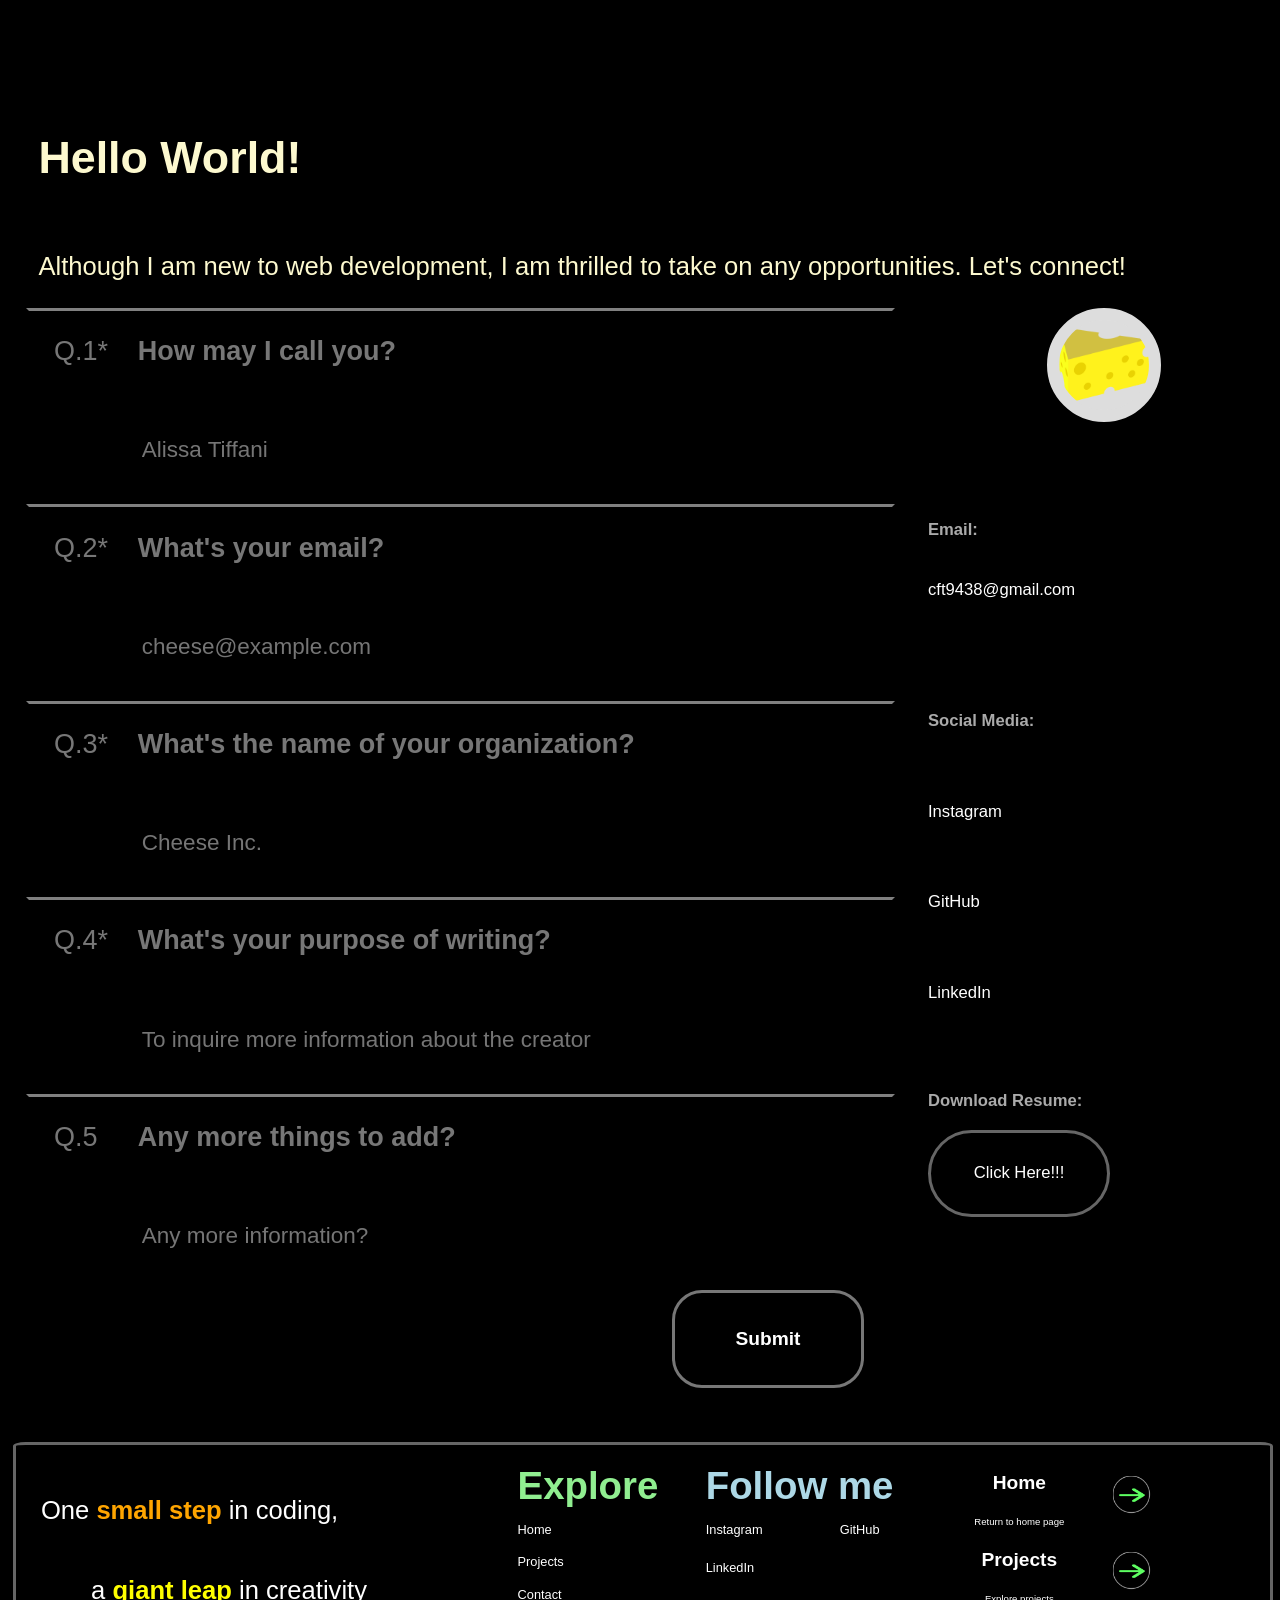
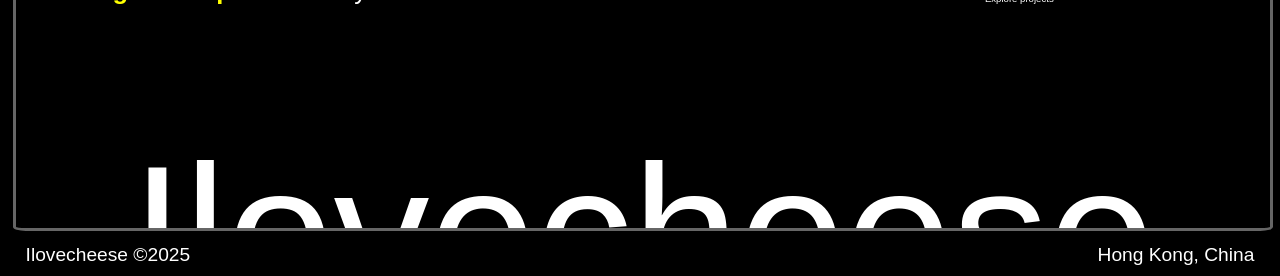
==== contactEng.html @ 5bcdc953 "Initial release" ====
<!DOCTYPE html>
<html lang="en">
<head>
    <meta charset="UTF-8">
    <meta name="viewport" content="width=device-width, initial-scale=1.0">
    <title>Document</title>
    <link rel="stylesheet" href="contactEng.css">
</head>
<body>
    <img src="image/cheese.png" id="cheeseCursor">    </div>
    <div id="detectArea"></div>

    <div id="topBar">
        <div id="icon">
            <img src="image/cheese.png" id="iconImg" onclick="showCursor()">
             <div id="text">Click for Cheese cursor</div>
        </div>
       
        <div id="title">
           <div id="pageSelectorContainer">
                <div id="Home" class="button"> <a href="index.html"> Home</a></div>
                <div id="Projects" class="button"> <a href="projectsEng.html"> Projects</a></div>
                <div id="contact" class="button"> <a href="contactEng.html"> Contact</a> </div>
           </div>
        </div>

        <div id="languageSelector">
                <div id="tradChin" class="lang" ><a style="color:#888888;text-decoration: none;">繁</a></div>
                <div id="simpChin" class="lang"><a style="color:#888888;text-decoration: none;">簡</a></div>
                <div id="eng" class="lang"><a href="index.html" style="color:white;text-decoration: none;">ENG</a></div>
        </div>
    </div>

    <div id="main" > 
        <div id="mainTitle">Hello World!</div>
        <div id="mainSubtitle">Although I am new to web development, I am thrilled to take on any opportunities. Let's connect!</div>
        <form id="form" action="https://api.web3forms.com/submit" method="POST">
            <input type="hidden" name="access_key" value="ee89de93-ed03-40f6-8118-cd33395cd8b8">
            <div id="q1Container" class="quesContainer">
                <div id="q1Text" class="qText">Q.1*</div>
                <div id="q1" class="question">How may I call you?</div>
                <input type="text" id="input1" class="input" placeholder="Alissa Tiffani" style="color:#888888" name="name" required>
            </div>
            <div id="q2Container" class="quesContainer">
                <div id="q2Text" class="qText">Q.2*</div>
                <div id="q2" class="question">What's your email?</div>
                <input type="email" id="input2" class="input" style="color:#888888" placeholder="cheese@example.com" name="email" required>
            </div>
            <div id="q3Container" class="quesContainer">
                <div id="q3Text" class="qText">Q.3*</div>
                <div id="q3" class="question">What's the name of your organization?</div>
                <input type="text" id="input3" class="input" style="color:#888888" placeholder="Cheese Inc." name="organization name" required>
            </div>
            <div id="q4Container" class="quesContainer">
                <div id="q4Text" class="qText">Q.4*</div>
                <div id="q4" class="question">What's your purpose of writing?</div>
                <input type="text" id="input4" class="input" style="color:#888888" placeholder="To inquire more information about the creator" name="information" required>
            </div>
            <div id="q5Container" class="quesContainer">
                <div id="q5Text" class="qText">Q.5</div>
                <div id="q5" class="question">Any more things to add?</div>
                <input type="text" id="input5" class="input" style="color:#888888" placeholder="Any more information?" name="addition information">
            </div>
            <div id="submitContainer">
                 <button id="submit"  type="submit"> 
                Submit
            </button>
            <div id="warning">
                Please answer Q1 to Q4
            </div>
            </div>
           
        </form>
        <div id="contactDetail">
            <div id="pic"></div>
            <div id="emailContainer">
                <div id="title">
                    Email:
                </div>
                <div id="emailContent">
                    cft9438@gmail.com
                </div>
            </div>
            <div id="socialContainer">
                <div id="socialTitle">Social Media:</div>
                <div id="socialItem2" class="socialItems" onclick="openApp(1)">Instagram</div>
                <div id="socialItem3" class="socialItems" onclick="openApp(2)">GitHub</div>
                <div id="socialItem4" class="socialItems" onclick="openApp(3)">LinkedIn</div>
            </div>
            <div id="resumeContainer">
                <div id="resumeTitle">Download Resume:</div>
                <div id="resumeButton">
                    <a href="Resume.pdf" download style="color:white; text-decoration: none;">Click Here!!!</a>
                </div>
            </div>
        </div>


  

        <div id="footer">
        <div id="info">
            <div id="hello"><p>One <label style="color:orange; font-weight: bold;">small step</label>  in coding,</p> <p style="position:relative; left:10%;"> a <label style="color:yellow; font-weight:bold;">giant leap</label> in creativity</p></div>
            <div id="exploreContainer" class="buttonFooter" >
                <div id="exploreTitle" style="color:lightgreen; font-weight: bold; font-size: 3vw;">Explore</div>
                    <div id="explore1" class="exploreButton" onclick="redirect(0,2)">Home</div>
                    <div id="explore2" class="exploreButton" onclick="redirect(1,2)">Projects</div>
                    <div id="explore3" class="exploreButton" onclick="redirect(2,2)">Contact</div>
            </div>
            <div id="socialContainer" class="buttonFooter">
                <div id="socialTitle"  style="color:lightblue; font-weight: bold; font-size: 3vw;">Follow me</div>
                    <div id="social2" class="socialButton" onclick="openApp(1)">Instagram</div>
                    <div id="social3" class="socialButton" onclick="openApp(2)">GitHub</div>
                    <div id="social4" class="socialButton" onclick="openApp(3)">LinkedIn</div>
                    
                
            </div>
            <div id="otherPagesContainer" class="buttonFooter">
                    <div id="projectContainer" class="container" onclick="redirect(0,2)">
                        <div id="projectTitle" class="title" >Home</div>
                        <div id="projectSubTitle" class="subtitle">Return to home page</div>
                         <div id="arrowImgContainer">
                            <div id="arrowImg" class="arrow"></div>
                         </div>
                    </div>
                    <div id="contactContainer" class="container" onclick="redirect(2,2)">
                         <div id="contactTitle" class="title">Projects</div>
                        <div id="contactSubTitle" class="subtitle">Explore projects</div>
                        <div id="arrowImgContainer">
                            <div id="arrowImg" class="arrow"></div>
                        </div>
                        
                    </div>
            </div>
            <div id="name">
                Ilovecheese
            </div>
        </div>
        <div id="copyrightContainer">
            <div id="copyright">Ilovecheese ©2025</div>
            <div id="base">Hong Kong, China</div>
        </div>
    </div>
    </div>

    

    <script src="contactEng.js"></script>
</body>
</html>
---- contactEng.css ----
body{
    background-color: black;
    font-family: 'Segoe UI', Tahoma, Geneva, Verdana, sans-serif;
    color:white;
    display: flex;
    align-items: center;
    justify-content: center;
    overflow-x:hidden;
}
body>#cursorDesc{
    position:absolute;
    width:20%;
    height:5%;
    background-color: purple;
    border-radius: 20px;
    display: inline-flex;
    align-items: center;
    justify-content: center;
    font-family: 'Segoe UI', Tahoma, Geneva, Verdana, sans-serif;
    font-size: small;
    z-index:10;
    transition: 0.2s linear;
    opacity: 0;

}

body>#detectArea{
    position:fixed;
    width:100%;
    height:10%;
    z-index:10;
}

#cheeseCursor{
    position:absolute;
    z-index: 10;
    height:3vw;
    width:3vw;
    animation: moveCursor 10s forwards infinite linear;
    opacity:0;
    z-index:-10;
    transition: 0.5s linear;
}

@keyframes moveCursor{
    to{
        transform: rotate(360deg);
    }
}
body>#topBar{
    position:fixed;
    display: flex;
    width:100%;
    left:0;
    justify-content: space-between;
    height:10%;
    background-color: #222222;
    z-index:0;
    align-items: center;
    top:-20%;
    z-index:11;
        font-size: 1.5vw;
    transition: linear 0.3s;
}

body>#topBar>#icon{
    display: flex;
    justify-content: center;
    align-items: center;
    position:relative;
    height:3vw;
    width:3vw;
    margin-left: 3%;
    cursor:pointer;
    border-radius: 5px;

}
body>#topBar>#title{
    color:white;
   font-size:1.5vw;
    font-weight: bold;
    position:relative;
    width:60%;
    height:50%;
}
body>#topBar>#title>#pageSelectorContainer{
    position:relative;
    width:100%;
    height:100%;
     display: flex;
    flex-direction: row;
    align-items: center;

    justify-content: space-around;
}
body>#topBar>#title>#pageSelectorContainer>.button>a{
        cursor: pointer;
        transition:linear 0.2s;
        color:white; 
        text-decoration: none;
}
body>#topBar>#title>#pageSelectorContainer>.button>a:hover{
    color:cyan;
}
body>#topBar>#languageSelector{
    position:relative;
    width:10%;
    height:80%;
    display: flex;
    right:3%;
    align-items: center;
    justify-content: space-between;
    color:white;
    font-size:1.5vw;
}
body>#topBar>#languageSelector>.lang{
    cursor: pointer;
}
body>#topBar:has(#icon:hover) > #icon>#text{
    animation: showText 0.3s forwards;
}
@keyframes showText{
    to{
        opacity: 1;
    }
}
body>#topBar>#icon>#text{
    color:white;
    position:absolute;
    width:400%;
    height:50%;
    display: flex;
    align-items: center;
    text-align: center;
    justify-content: center;
    left:100%;
    background-color: #222222;
    border-radius:10px;
    font-family: 'Segoe UI', Tahoma, Geneva, Verdana, sans-serif;
    opacity: 0;
    font-size: small;
}
body>#topBar>#icon>#iconImg{
    position:relative;
    height:80%;
    width:80%;

}


body>#topBar>#topBarTitle{
    position:relative;
    font-size: large;
    z-index: 100;
    color:white;
    font-family: 'Segoe UI', Tahoma, Geneva, Verdana, sans-serif;
    padding:2%;
}

body>#topBar>#closeApp{
    position:relative;
    font-size: large;
    z-index: 100;
    color:white;
    font-family: 'Segoe UI', Tahoma, Geneva, Verdana, sans-serif;
    padding:2%;
    cursor: pointer;
}

@keyframes scrollDown{
    to{
        top:0;
    }
}
@keyframes scrollUp{
    to{
        top:-20%;
    }
}

#main{
    position:absolute;
    left:0;
    top:0;
    width:100%;
    top:10%;
    height:100%;
    display:inline-grid;
    row-gap: 3%;
    grid: 15% auto 120% / 67.5% 27.5%;
    column-gap: 5%;
}

#main #mainTitle{
    grid-area: 1 / 1 / span 1 / span 2;
    position:relative;
    font-size:3.5vw;
    font-weight: bolder;
    padding-left:3%;
    display:inline-flex;
    align-items: center;
    color:rgb(253, 249, 207);
    left:-10%;
    opacity: 0;
    transition: 0.5s ease-in-out;

}

#main #mainSubtitle{
    grid-area: 2 / 1 / span 1 / span 2;
    padding-left: 3%;
    font-size:2vw;
    color:rgb(253, 249, 207);
    position:relative;
      left:-10%;
    opacity: 0;
    transition: 0.5s 0.2s ease-in-out;
}

#main #form{
    grid-area: 3 / 1 / span 1 / span 1;
    padding-left: 3%;
    display: inline-flex;
    flex-direction: column;
    justify-content: space-evenly;
    align-items: baseline;
    color:#777777;
   
}

#main #form .quesContainer{
    position:relative;
    width:100%;
    height:20%;
    display: inline-grid ;
    padding-left: 3%;
    grid:auto auto / 10% auto;
    border:3px solid;
    border-top-color: grey;
    border-bottom-color: black;
    border-left-color: black;
    border-right-color: black;
    padding-top: 3%;
    top:-10%;
    opacity: 0;
        transition:0.2s ease-in-out;
}

#main #form .quesContainer .qText{
    grid-area: 1 / 1 / span 1 / span 1;
    font-size:3vh;

}

#main #form .quesContainer .qText{
    grid-area: 1 / 1 / span 1 / span 1;
    font-size:3vh;
}

#main #form .quesContainer .question{
    grid-area: 1 / 2 / span 1 / span 1;
    font-weight: bolder;
    font-size:3vh;
}

#main #form .quesContainer .input{
    grid-area: 2 / 2 / span 1 / span 2;
    height:70%;
    background-color: black;
    border-color: transparent;
    color:white;
    outline:transparent;
    font-size:2.5vh;
}

#main>#form>.quesContainer:has(.input:focus){
    color:white

}
#main form #submitContainer{
    position:relative;
    display: inline-flex;
    align-self: last baseline;
    width:15vw;
    height:10vw;
    align-items: center;
    justify-self: center;
}
#main form #submitContainer #submit{
    position: absolute;
    overflow: hidden;
    height:100%;
    color:white;
    width:100%;
    display: inline-flex;
    align-self: last baseline;
    justify-self: right;
    border-radius: 30px;
    border:#777777 solid 3px;
    align-items: center;
    justify-content: center;
    font-weight: bolder;
    font-size: 1.5vw;
    cursor: pointer;
    overflow:hidden;
    background-color: black;
    z-index:10000;
    transition: 0.1s ease-in-out
}


#main form #submitContainer #submit:after{
    content:"";
    position:absolute;
    z-index: -1;
    overflow: hidden;
    background-color: cyan;

    display: inline-flex;
    width:2vw;
    height:2vw;

    top:100%;
    border-radius: 40px;

    transition: 0.3s ease-in-out;
}

#main form #submitContainer #submit:hover:after {
    top:0%;
    width:50vw;
    height:50vh;
}

#main form #submitContainer #submit:hover{
    border-color: white;
}

#main form #submitContainer #warning{
    position: absolute;
    overflow: hidden;
    height:100%;
    color:white;
    width:100%;
    display: inline-flex;
    align-self: center;
    justify-self: center;
    opacity: 0;
    border-radius: 30px;
    border:#777777 dotted 3px;
    align-items: center;
    justify-content: center;
    font-weight: bolder;
    font-size: 1vw;
    cursor: pointer;
    overflow:hidden;
    background-color: black;
    z-index:10;
    top:-10%;
}

#main #contactDetail{
    grid-area: 3 / 2 / span 1 / span 1;
    position:relative;
    display:inline-grid;
    opacity: 0;
    left:-10%;
    grid: 15% 15% 40% 15%/ 100%;
    transition: 0.5s 0.5s ease-in-out;
    
}

#main #contactDetail #pic{
    background-image: url("image/cheese.png");
    background-size: contain;
    background-color: #DDDDDD;
    border:1vw solid #DDDDDD;
    border-radius:10000px;
    position:relative;
    width:10vw;
    height:10vw;
    display: inline-flex;
    justify-self: center;
    position:relative;
    height:10vh;
    width:10vh;

    
}

#main #contactDetail #emailContainer{
    grid-area: 2 / 1 / span 1 / span 1;
    font-size:1.3vw;
    top:1vh;
    position:relative;
    height:100%;
    width:100%;
    display: inline-flex;
    flex-direction: column;
    align-self: center;
    justify-self: center;
    justify-content: space-evenly;
}

#main #contactDetail #emailContainer #title{
    font-weight: bold;
    color: #AAAAAA;
}
#main #contactDetail #emailContainer #emailContent{
    color:white;
}

#main #contactDetail #socialContainer{
    grid-area: 3 / 1 / span 1 / span 1;
    font-size: 1.3vw;
    top:1vh;
    position:relative;
    display: inline-flex;
    flex-direction: column;

    justify-content: space-evenly;
}

#main #contactDetail #socialContainer #socialTitle{
    font-weight: bold;
    color:#AAAAAA;
}
#main #contactDetail #socialContainer .socialItems{
    cursor:pointer;
    transition: 0.2s ease-in-out;
}
#main #contactDetail #socialContainer .socialItems:hover{
    transform: translateX(10px);
    color:cyan;
}

#main #contactDetail #resumeContainer{
    grid-area: 4 / 1 / span 1 / span 1;
    font-size:1.3vw;
    top:1vh;
    position: 1vh;
    display: inline-flex;
    position:relative;
    flex-direction: column;
    justify-content: space-evenly;
}
#main #contactDetail #resumeContainer #resumeTitle{
    color:#AAAAAA;
    font-weight: bold;
}
#main #contactDetail #resumeContainer #resumeButton{
    position:relative;
    height:50%;
    width:50%;
    border:#666666 solid 3px;
    border-radius: 100px;
    display: inline-flex;
    align-items: center;
    justify-content: center;
    cursor:pointer;
    overflow:hidden;
}
#main #contactDetail #resumeContainer #resumeButton:after{
    content:"";
    position:absolute;
    width:2vw;
    height:2vw;
    top:100%;
    border-radius: 100px;
    background-color: cyan;
    transition:0.3s ease-in-out;
    z-index:-1;
}
#main #contactDetail #resumeContainer #resumeButton:hover:after{
    width:20vw;
    height:10vh;
    top:0;
}
#footer{
    position:relative;
    grid-area:5 / 1 / span 1 / span 2;
    width:100%;
    height:100%;
    display: inline-grid;
    grid: 90% 10%/100%;

    }
    #footer>#info>.buttonFooter{
        position: relative;
        left:-30%;
        opacity: 0;
    }
    #footer>#info{
        position:relative;
        width:98%;
        height:98%;
        left:1%;
        left:1%;
        border: 3px #666666 solid;
        border-radius: 1%;
        color:white;
        display: grid;
        grid:  50% 50% / 40% 15% 20% 25%;
        overflow:hidden;


    }
    #footer>#info>#hello{
        grid-area: 1 / 1 / span 1 / span 1;
        position:relative;
        height:100%;
        width:100%;
        padding-top:5%;
        padding-left:5%;
        font-size: 2vw;
        display: flex;
        flex-direction: column;
    }
    #footer>#info>#exploreContainer{
        grid-area: 1 / 2 / span 1 / span 1;
        position:relative;
        height:100%;
        width:100%;
        display: grid;
        font-size: 1vw;
        grid: 30% 17% 17% 17% / auto;
        top:10%;

    }
    #footer>#info>#exploreContainer>.exploreButton{
        cursor: pointer;
        width:fit-content;
        overflow: hidden;
        transition:  0.1s ease-out;
    }
    #footer>#info>#exploreContainer>.exploreButton:after{
        content:"";
        display: flex;
        position:relative;
        background-color: lightblue;
        height:3%;
        width: 100%;
        left:-100%;
        transition: 0.1s ease-out;


    }
    #footer>#info>#exploreContainer>.exploreButton:hover:after{
        left:0;
    }
    #footer>#info>#exploreContainer>.exploreButton:hover{
        color: lightblue;
    }
    #footer>#info>#socialContainer{
        grid-area: 1 / 3 / span 1 / span 1;
        position:relative;
        height:100%;
        width:100%;
        display:grid;
        top:10%;
        grid: 30% 20% 20% / auto auto;
        
    }
    #footer>#info>#socialContainer>#socialTitle{
        grid-area: 1/ 1 / span 1 / span 2;
    }
    #footer>#info>#socialContainer>.socialButton{
        font-size:1vw;
        cursor:pointer;
        position:relative;
        width:fit-content;
        overflow:hidden;
        transition: 0.1s ease-out;
    }
    #footer>#info>#socialContainer>.socialButton:after{
        content: "";
        display: flex;
        position:relative;
        width:100%;
        height:3%;
        background-color: lightblue;
        left:-100%;
        transition: 0.1s ease-out;
    }
    #footer>#info>#socialContainer>.socialButton:hover:after{
        left:0%;
    }
    #footer>#info>#socialContainer>.socialButton:hover{
        color:lightblue;
    }
    #footer>#info>#otherPagesContainer{
        grid-area: 1 / 4 / span 1 / span 1;
        position:relative;
        height:80%;
        top:10%;
        width:80%;
        display: grid;
        grid: 50% 50% / 100%;
    }
    #footer>#info>#otherPagesContainer>.container{
        display: grid;
        cursor: pointer;;
        grid:50% 50% / 50% 50%;
    }
    #footer>#info>#otherPagesContainer>.container>.title{
        grid-area: 1 / 1 / span 1 / span 1;
        font-weight:bold;
        font-size:1.5vw;
        display: flex;
        align-items: center;
        justify-content: center;
        transition:linear 0.1s;
    }
    #footer>#info>#otherPagesContainer>.container>.subtitle{
        grid-area: 2 / 1 / span 1 / span 1;
        display: flex;
        align-items: center;
        justify-content: center;
        font-size:0.75vw;
        color:var(--mainFontColor);
        transition:linear 0.1s;
    }
    #footer>#info>#otherPagesContainer>.container>#arrowImgContainer{
        grid-area: 1 / 2 / span 2 / span 1;
        display: flex;
        align-items: center;
        justify-content: center;
        
       
        width:80%;
        height:80%;
    }
    #footer>#info>#otherPagesContainer>.container>#arrowImgContainer>.arrow{
        background-image : url("image/arrow.png");
         background-repeat: no-repeat;
        background-size: contain;
        position:relative;
        width:3vw;
        height:3vw;
        transition:ease-out 0.1s;
    }
    #footer>#info>#otherPagesContainer>.container:hover > .title{
        color:cornflowerblue
    }
    #footer>#info>#otherPagesContainer>.container:hover > #arrowImgContainer>.arrow{
        transform: rotateZ(-45deg);
    }
    #footer>#info>#name{
        grid-area: 2 / 1 / span 1 / span 4;
        position:relative;
        display: flex;
        justify-content: center;
        align-items: last baseline;
        font-size:15vw;
        bottom:-60%;

    }
    #footer>#copyrightContainer{
        display: flex;
        color:white;
        align-items: center;
        justify-content: space-between;
        padding-left:2%;
        padding-right: 2%;
        font-size:1.5vw;
    }

@media (max-width:450px){
#main{
    grid: 15% auto 100%/ 65.5% 29.5%;
}
body>#topBar>#title{
   font-size:4vw;
}
body>#topBar>#languageSelector{
    width:15%;
}
body>#topBar>#languageSelector>.lang{
    font-size: 3vw;
}
#main #mainTitle{
    font-size: 7vw;
}
#main #mainSubtitle{
    font-size:4vw;
}


  body #main #footer{
        position:relative;
        height:100%;
        top:2%;
    }
    body #main #footer #info{
        position:relative;
        width:98%;
        height:98%;
        left:1%;
        left:1%;
        border: 3px #666666 solid;
        border-radius: 1%;
        color:white;
        display: grid;
        grid:  40% 40% 10%/ 40% 30% 30%;
        overflow:hidden;
        row-gap: 5%;
   


    }
     body #main #footer #info #hello{
        font-size:2.5vw;
        grid-area: 1/ 1/ span 2 / span 1;
    }
     
   body #main #footer #info div{
    display: flex;
    height:100%;
    width:100%;
    flex-direction: column;
    justify-content: center;
   }
    body #main #footer #info div #exploreTitle{
        position:relative;
        font-size:3vw;
        grid-area: 2 / 1 / span 1 / span 1;
    }
    body #main #footer #info #exploreContainer .exploreButton{
        font-size:1.5vh;
    }
    body #main #footer #info #socialContainer{
        grid-area: 1 / 3 / span 1 / span 1;
    }
     body>#footer>#info>#otherPagesContainer>.container{
        display: grid;
        cursor: pointer;
        grid:50% 50% / 30% 30%;
    }
    body #main #footer #info #socialContainer .socialButton{
        font-size:1.5vh;
    }
    body #main #footer #info #otherPagesContainer{
        grid-area: 2 / 2 / span 1 / span 2;
        
    }
    body #main #footer #info #otherPagesContainer .container .title{
        font-size:2vh;
    }
    body #main #footer #info #otherPagesContainer .container .subtitle{
        font-size: 1.5vh;
        width:100%;
    }
    body #main #footer #info #otherPagesContainer .container #arrowImgContainer{
        display: flex;
        align-items: baseline;
    }
    body #main #footer #info #name{
        position:relative;
        top:100%;
        grid-area:3 / 1 / span 1 / span 3;
        display: flex;
        align-items: center;
        left:0%;

    }
    body #main #footer #copyrightContainer{
        font-size:3vw;
    }

    
#main #form .quesContainer .qText{
    font-size:3vw;

}

#main #form .quesContainer .qText{
    font-size:3vw;
}

#main #form .quesContainer .question{
    font-size:3vw;
}

#main #form .quesContainer .input{
    font-size:2.5vw;
}
#main #contactDetail #emailContainer{
    word-wrap: break-word;
}
#main #contactDetail #emailContainer #title{
    font-size: 3vw;
}
#main #contactDetail #emailContainer #emailContent{
    font-size:2vw;
}
#main #contactDetail #socialContainer #socialTitle{
    font-size: 3vw;
}
#main #contactDetail #socialContainer .socialItems{
    font-size: 2vw;
}
#main #contactDetail #resumeContainer #resumeTitle{
    font-size:3vw;
}
#main #contactDetail #resumeContainer #resumeButton{
    width:80%;
    height:50%;
    font-size: 2vw;
}
}
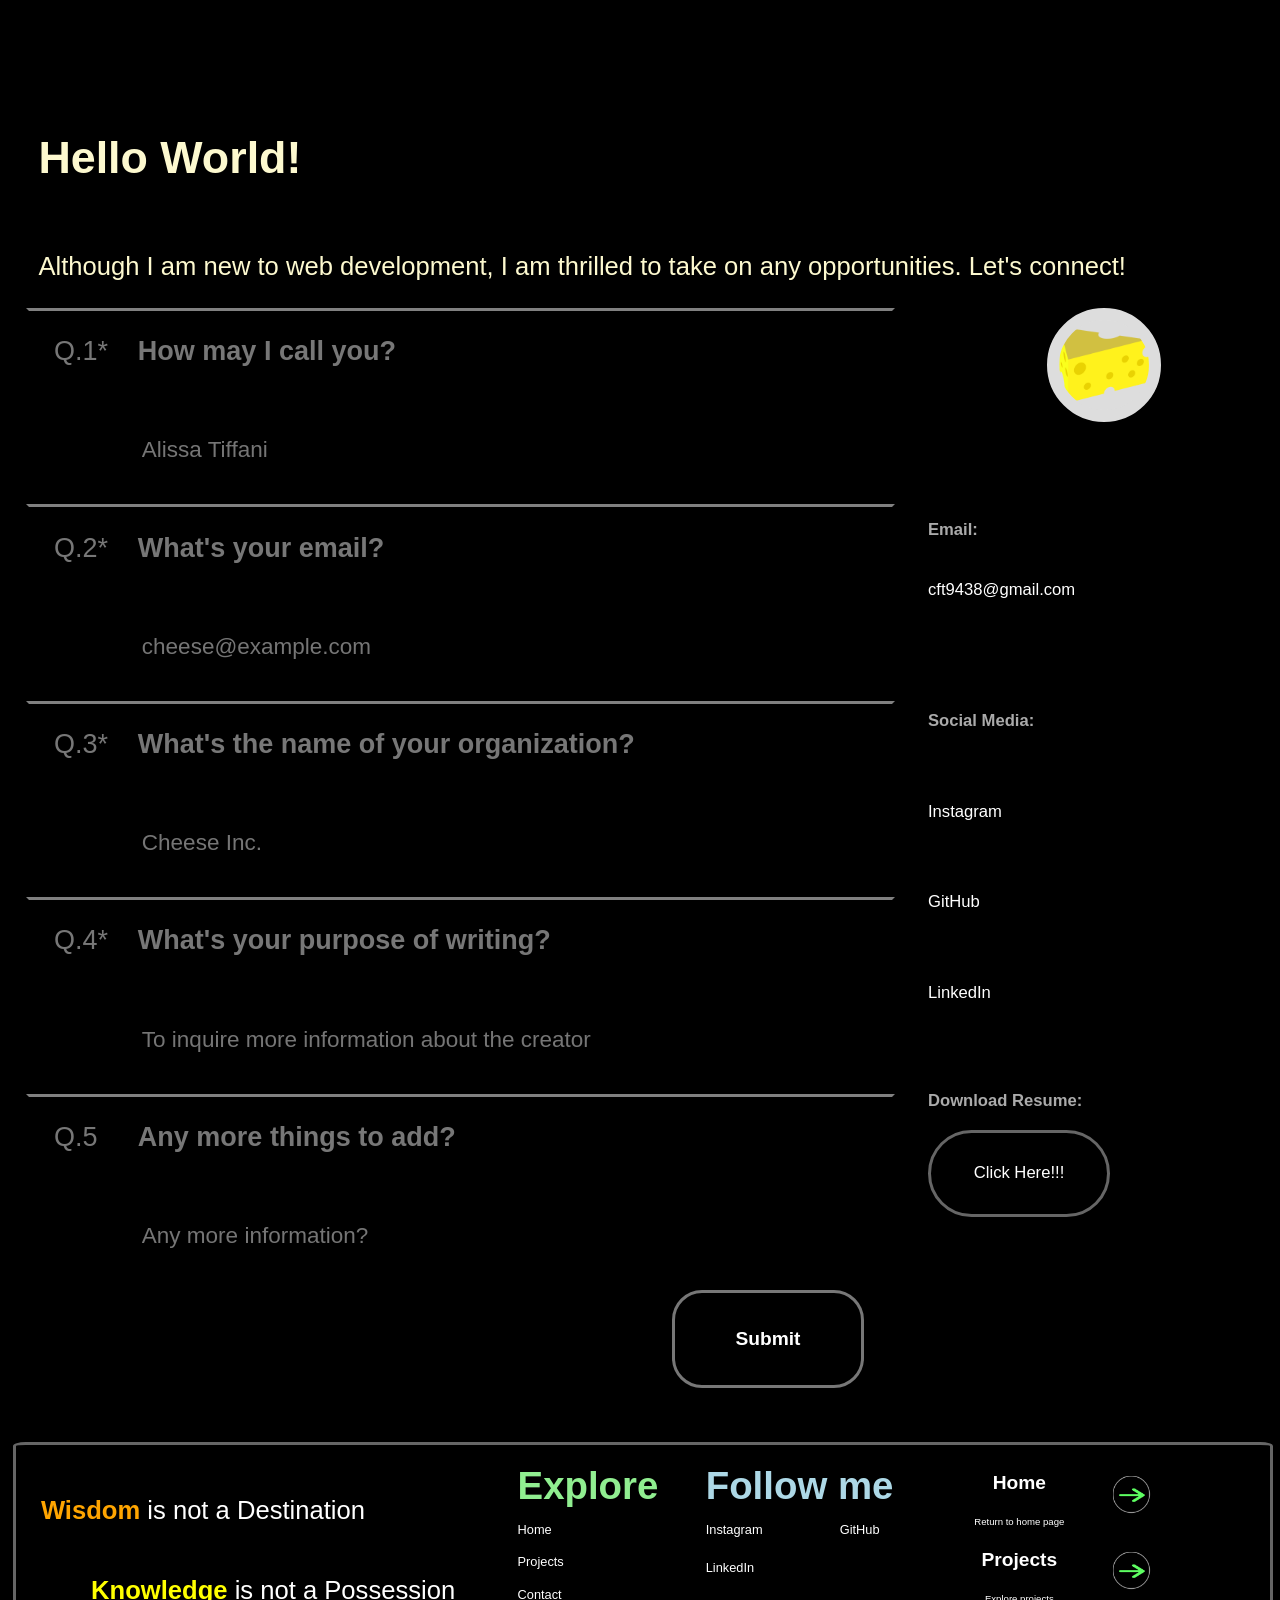
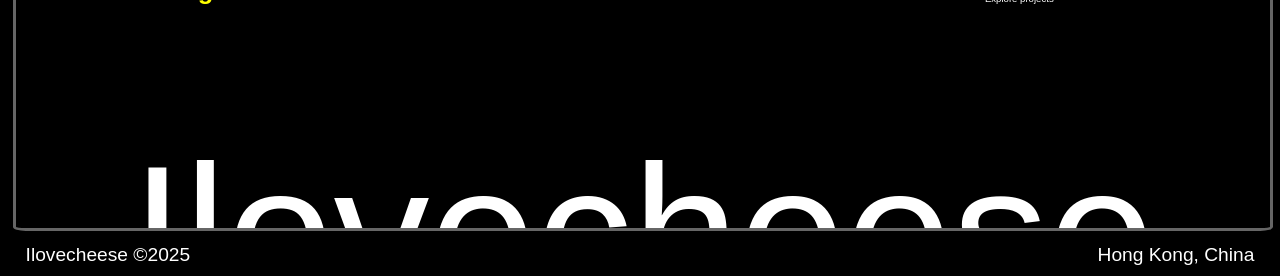
==== commit f0d9511a: "Fixed Phone users' UI" ====
--- a/contactEng.html
+++ b/contactEng.html
@@ -100,7 +100,7 @@
 
         <div id="footer">
         <div id="info">
-            <div id="hello"><p>One <label style="color:orange; font-weight: bold;">small step</label>  in coding,</p> <p style="position:relative; left:10%;"> a <label style="color:yellow; font-weight:bold;">giant leap</label> in creativity</p></div>
+            <div id="hello"><p><label style="color:orange; font-weight: bold;">Wisdom</label> is not a Destination</p>  <p style="position:relative; left:10%;"> <label style="color:yellow; font-weight:bold;">Knowledge</label> is not a Possession</p></div>
             <div id="exploreContainer" class="buttonFooter" >
                 <div id="exploreTitle" style="color:lightgreen; font-weight: bold; font-size: 3vw;">Explore</div>
                     <div id="explore1" class="exploreButton" onclick="redirect(0,2)">Home</div>
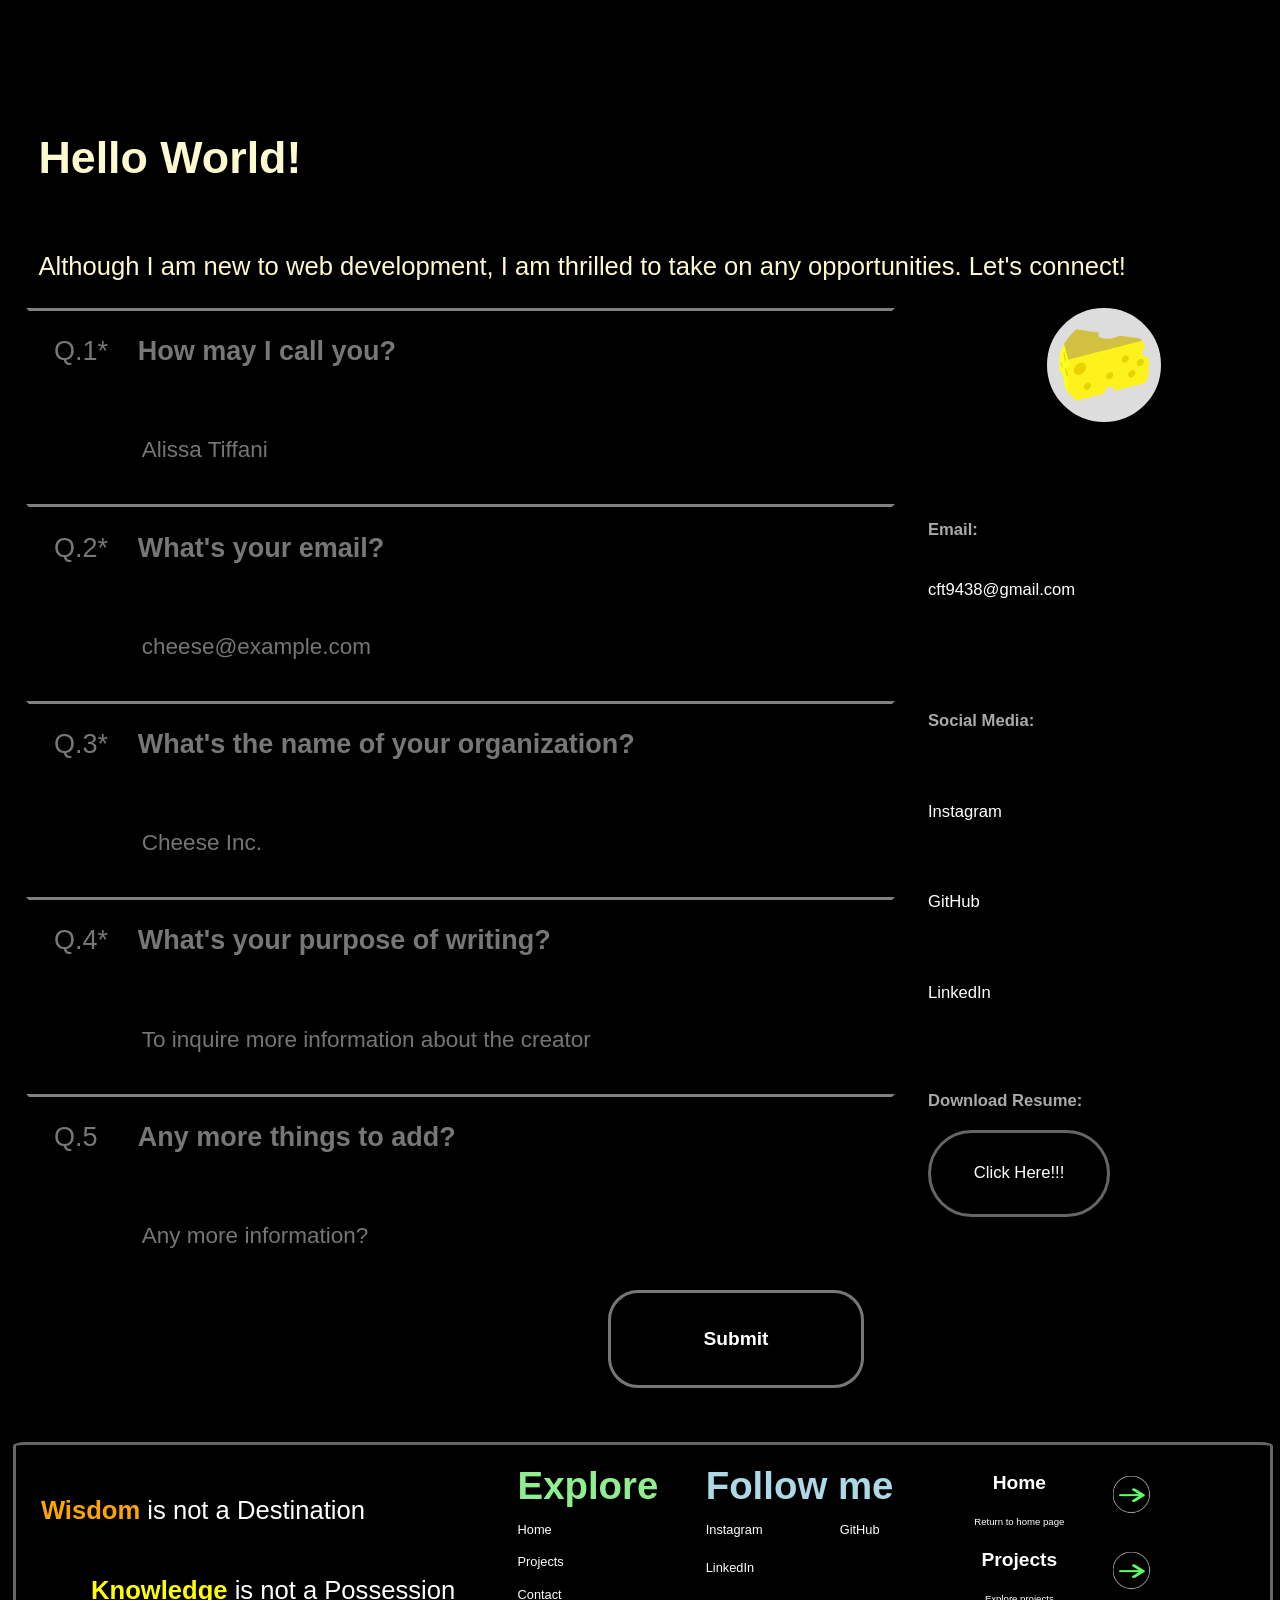
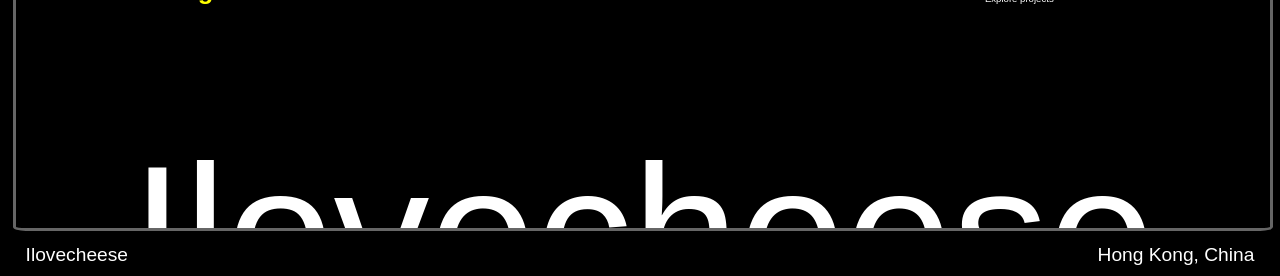
==== commit d265c667: "Fixed font size" ====
--- a/contactEng.html
+++ b/contactEng.html
@@ -137,7 +137,7 @@
             </div>
         </div>
         <div id="copyrightContainer">
-            <div id="copyright">Ilovecheese ©2025</div>
+            <div id="copyright">Ilovecheese</div>
             <div id="base">Hong Kong, China</div>
         </div>
     </div>
--- a/contactEng.css
+++ b/contactEng.css
@@ -281,8 +281,8 @@
     position:relative;
     display: inline-flex;
     align-self: last baseline;
-    width:15vw;
-    height:10vw;
+    width:20vw;
+    height:max(10vh,10vw);
     align-items: center;
     justify-self: center;
 }
@@ -678,6 +678,14 @@
 body>#topBar>#languageSelector>.lang{
     font-size: 3vw;
 }
+body>#topBar>#icon>#iconImg{
+    position:relative;
+    width:min(5vw,5vh);
+    height:min(5vw,5vh);
+}
+body>#topBar>#icon>#text{
+    font-size: min(2vw,2vh);
+}
 #main #mainTitle{
     font-size: 7vw;
 }
@@ -685,10 +693,33 @@
     font-size:4vw;
 }
 
+#main form #submitContainer{
+    position:relative;
+    height:5vh;
+    width:20vw;
+
+}
+
+#main form #submitContainer #submit{
+    font-size:max(1vw,1vh);
+
+}
+
+#main #contactDetail{
+    grid-area: 3 / 2 / span 1 / span 1;
+    position:relative;
+    display:inline-grid;
+    height:60vh;
+    opacity: 0;
+    left:-10%;
+    grid: 15% 15% 40% 15%/ 100%;
+    transition: 0.5s 0.5s ease-in-out;
+    
+}
 
   body #main #footer{
         position:relative;
-        height:100%;
+        height:35vh;
         top:2%;
     }
     body #main #footer #info{
@@ -726,7 +757,7 @@
         grid-area: 2 / 1 / span 1 / span 1;
     }
     body #main #footer #info #exploreContainer .exploreButton{
-        font-size:1.5vh;
+        font-size:1.5vw;
     }
     body #main #footer #info #socialContainer{
         grid-area: 1 / 3 / span 1 / span 1;
@@ -737,17 +768,17 @@
         grid:50% 50% / 30% 30%;
     }
     body #main #footer #info #socialContainer .socialButton{
-        font-size:1.5vh;
+        font-size:1.5vw;
     }
     body #main #footer #info #otherPagesContainer{
         grid-area: 2 / 2 / span 1 / span 2;
         
     }
     body #main #footer #info #otherPagesContainer .container .title{
-        font-size:2vh;
+        font-size:2vw;
     }
     body #main #footer #info #otherPagesContainer .container .subtitle{
-        font-size: 1.5vh;
+        font-size: 1.5vw;
         width:100%;
     }
     body #main #footer #info #otherPagesContainer .container #arrowImgContainer{
@@ -805,6 +836,6 @@
 #main #contactDetail #resumeContainer #resumeButton{
     width:80%;
     height:50%;
-    font-size: 2vw;
+    font-size: 2.5vw;
 }
 }
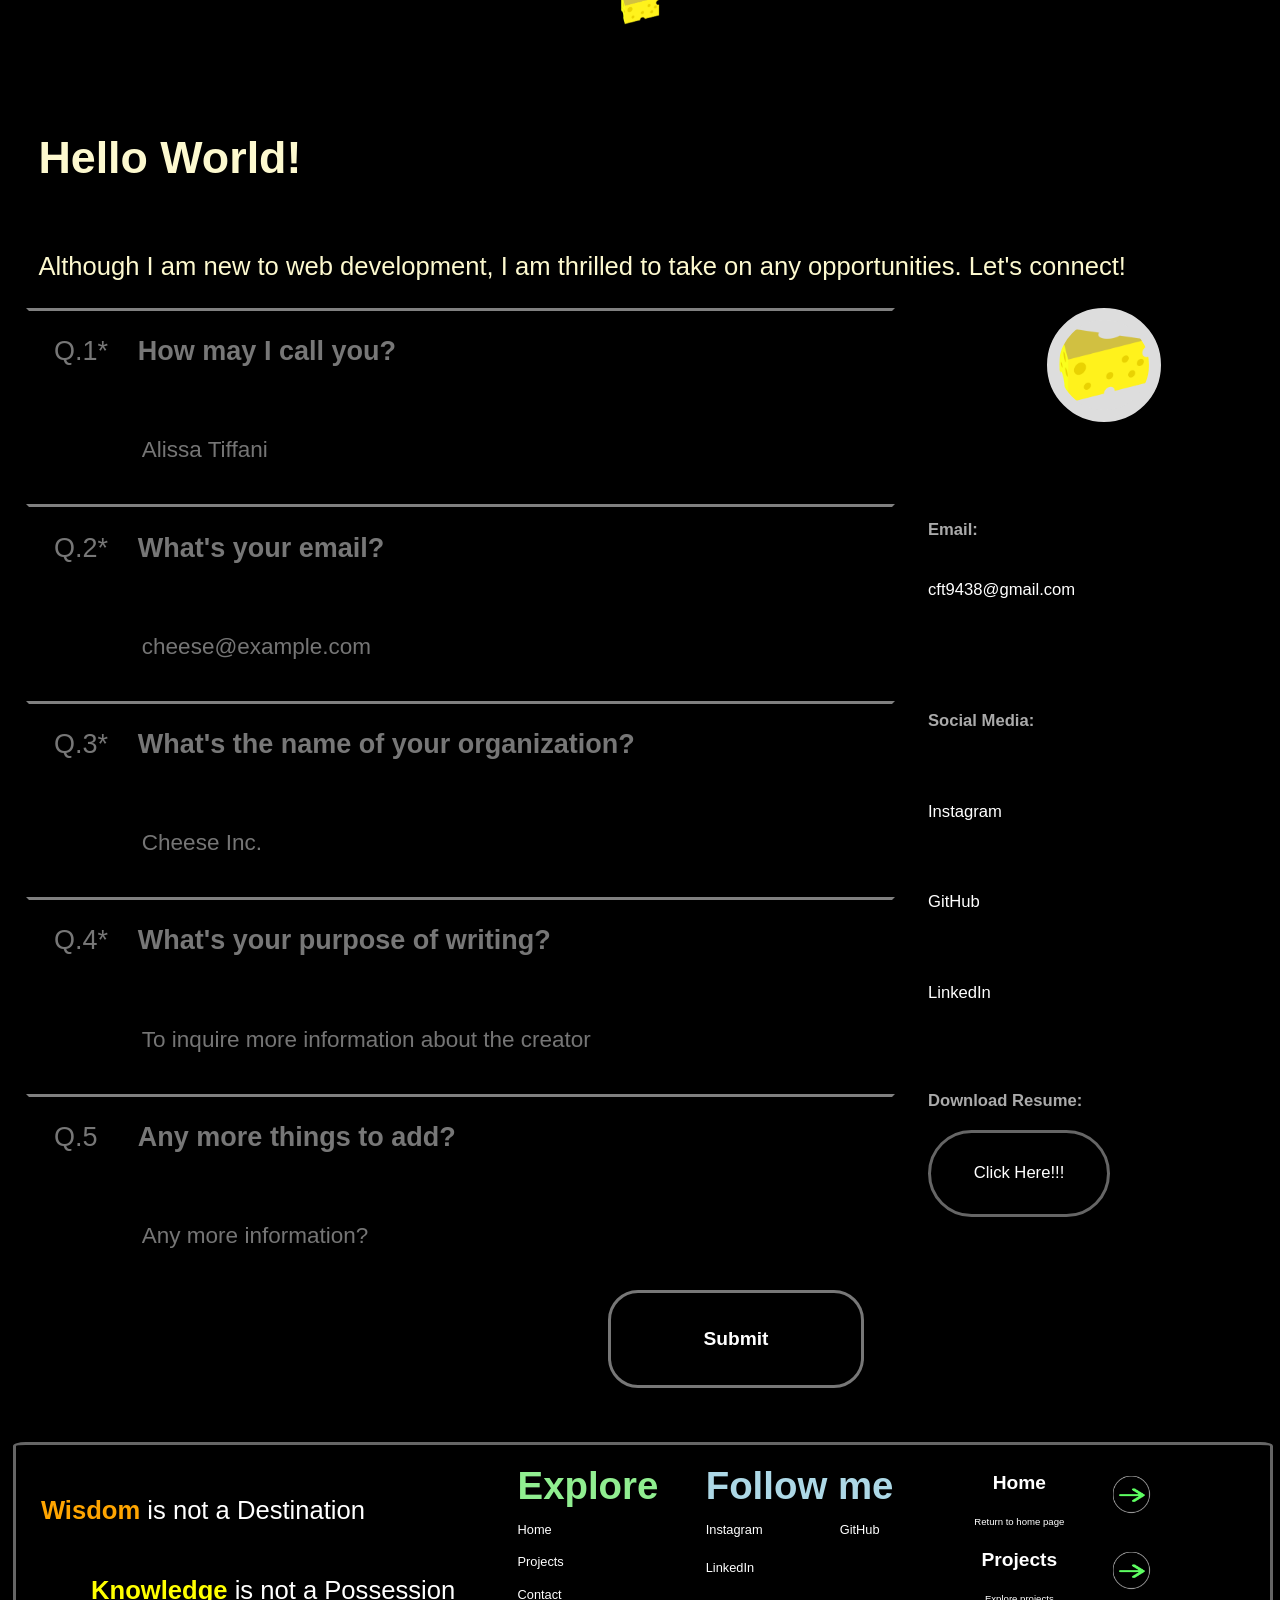
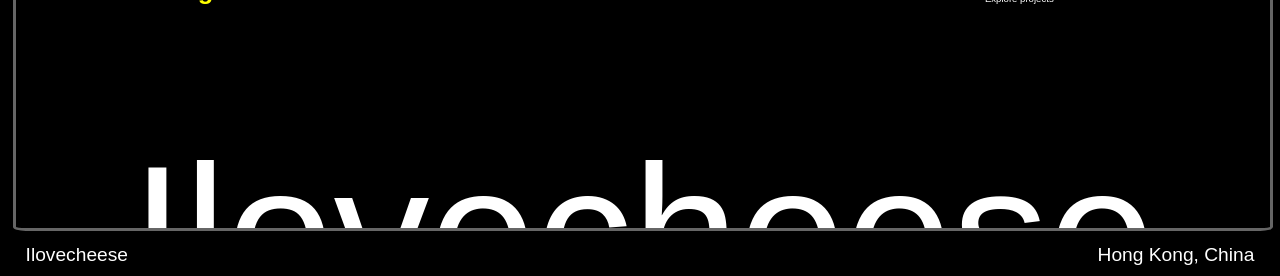
==== commit f913c8b3: "Added screen-size checker" ====
--- a/contactEng.html
+++ b/contactEng.html
@@ -6,7 +6,10 @@
     <title>Document</title>
     <link rel="stylesheet" href="contactEng.css">
 </head>
-<body>
+<body id="body">
+    <div id="screenSizeIncompatible">
+        Screen size incompatible. <br>Please use other devices. Sorry for the inconvenience.
+    </div>
     <img src="image/cheese.png" id="cheeseCursor">    </div>
     <div id="detectArea"></div>
 
--- a/contactEng.css
+++ b/contactEng.css
@@ -6,6 +6,18 @@
     align-items: center;
     justify-content: center;
     overflow-x:hidden;
+}
+body>#screenSizeIncompatible{
+    position: absolute;
+    top: 0%;
+    color:white;
+    display: flex;
+    align-items: center;
+    justify-content: center;
+    width:100vw;
+    opacity: 0;
+    height:100vh;
+    background-color: black;
 }
 body>#cursorDesc{
     position:absolute;
@@ -34,8 +46,8 @@
 #cheeseCursor{
     position:absolute;
     z-index: 10;
-    height:3vw;
-    width:3vw;
+    height:3svw;
+    width:3svw;
     animation: moveCursor 10s forwards infinite linear;
     opacity:0;
     z-index:-10;
@@ -59,7 +71,7 @@
     align-items: center;
     top:-20%;
     z-index:11;
-        font-size: 1.5vw;
+        font-size: 1.5svw;
     transition: linear 0.3s;
 }
 
@@ -68,8 +80,8 @@
     justify-content: center;
     align-items: center;
     position:relative;
-    height:3vw;
-    width:3vw;
+    height:3svw;
+    width:3svw;
     margin-left: 3%;
     cursor:pointer;
     border-radius: 5px;
@@ -77,7 +89,7 @@
 }
 body>#topBar>#title{
     color:white;
-   font-size:1.5vw;
+   font-size:1.5svw;
     font-weight: bold;
     position:relative;
     width:60%;
@@ -111,7 +123,7 @@
     align-items: center;
     justify-content: space-between;
     color:white;
-    font-size:1.5vw;
+    font-size:1.5svw;
 }
 body>#topBar>#languageSelector>.lang{
     cursor: pointer;
@@ -194,7 +206,7 @@
 #main #mainTitle{
     grid-area: 1 / 1 / span 1 / span 2;
     position:relative;
-    font-size:3.5vw;
+    font-size:3.5svw;
     font-weight: bolder;
     padding-left:3%;
     display:inline-flex;
@@ -209,7 +221,7 @@
 #main #mainSubtitle{
     grid-area: 2 / 1 / span 1 / span 2;
     padding-left: 3%;
-    font-size:2vw;
+    font-size:2svw;
     color:rgb(253, 249, 207);
     position:relative;
       left:-10%;
@@ -248,19 +260,19 @@
 
 #main #form .quesContainer .qText{
     grid-area: 1 / 1 / span 1 / span 1;
-    font-size:3vh;
+    font-size:3svh;
 
 }
 
 #main #form .quesContainer .qText{
     grid-area: 1 / 1 / span 1 / span 1;
-    font-size:3vh;
+    font-size:3svh;
 }
 
 #main #form .quesContainer .question{
     grid-area: 1 / 2 / span 1 / span 1;
     font-weight: bolder;
-    font-size:3vh;
+    font-size:3svh;
 }
 
 #main #form .quesContainer .input{
@@ -270,7 +282,7 @@
     border-color: transparent;
     color:white;
     outline:transparent;
-    font-size:2.5vh;
+    font-size:2.5svh;
 }
 
 #main>#form>.quesContainer:has(.input:focus){
@@ -281,8 +293,8 @@
     position:relative;
     display: inline-flex;
     align-self: last baseline;
-    width:20vw;
-    height:max(10vh,10vw);
+    width:20svw;
+    height:max(10svh,10svw);
     align-items: center;
     justify-self: center;
 }
@@ -300,7 +312,7 @@
     align-items: center;
     justify-content: center;
     font-weight: bolder;
-    font-size: 1.5vw;
+    font-size: 1.5svw;
     cursor: pointer;
     overflow:hidden;
     background-color: black;
@@ -317,8 +329,8 @@
     background-color: cyan;
 
     display: inline-flex;
-    width:2vw;
-    height:2vw;
+    width:2svw;
+    height:2svw;
 
     top:100%;
     border-radius: 40px;
@@ -328,8 +340,8 @@
 
 #main form #submitContainer #submit:hover:after {
     top:0%;
-    width:50vw;
-    height:50vh;
+    width:50svw;
+    height:50svh;
 }
 
 #main form #submitContainer #submit:hover{
@@ -351,7 +363,7 @@
     align-items: center;
     justify-content: center;
     font-weight: bolder;
-    font-size: 1vw;
+    font-size: 1svw;
     cursor: pointer;
     overflow:hidden;
     background-color: black;
@@ -374,24 +386,24 @@
     background-image: url("image/cheese.png");
     background-size: contain;
     background-color: #DDDDDD;
-    border:1vw solid #DDDDDD;
+    border:1svw solid #DDDDDD;
     border-radius:10000px;
     position:relative;
-    width:10vw;
-    height:10vw;
+    width:10svw;
+    height:10svw;
     display: inline-flex;
     justify-self: center;
     position:relative;
-    height:10vh;
-    width:10vh;
+    height:10svh;
+    width:10svh;
 
     
 }
 
 #main #contactDetail #emailContainer{
     grid-area: 2 / 1 / span 1 / span 1;
-    font-size:1.3vw;
-    top:1vh;
+    font-size:1.3svw;
+    top:1svh;
     position:relative;
     height:100%;
     width:100%;
@@ -412,8 +424,8 @@
 
 #main #contactDetail #socialContainer{
     grid-area: 3 / 1 / span 1 / span 1;
-    font-size: 1.3vw;
-    top:1vh;
+    font-size: 1.3svw;
+    top:1svh;
     position:relative;
     display: inline-flex;
     flex-direction: column;
@@ -436,9 +448,9 @@
 
 #main #contactDetail #resumeContainer{
     grid-area: 4 / 1 / span 1 / span 1;
-    font-size:1.3vw;
-    top:1vh;
-    position: 1vh;
+    font-size:1.3svw;
+    top:1svh;
+    position: 1svh;
     display: inline-flex;
     position:relative;
     flex-direction: column;
@@ -463,8 +475,8 @@
 #main #contactDetail #resumeContainer #resumeButton:after{
     content:"";
     position:absolute;
-    width:2vw;
-    height:2vw;
+    width:2svw;
+    height:2svw;
     top:100%;
     border-radius: 100px;
     background-color: cyan;
@@ -472,8 +484,8 @@
     z-index:-1;
 }
 #main #contactDetail #resumeContainer #resumeButton:hover:after{
-    width:20vw;
-    height:10vh;
+    width:20svw;
+    height:10svh;
     top:0;
 }
 #footer{
@@ -512,7 +524,7 @@
         width:100%;
         padding-top:5%;
         padding-left:5%;
-        font-size: 2vw;
+        font-size: 2svw;
         display: flex;
         flex-direction: column;
     }
@@ -522,7 +534,7 @@
         height:100%;
         width:100%;
         display: grid;
-        font-size: 1vw;
+        font-size: 1svw;
         grid: 30% 17% 17% 17% / auto;
         top:10%;
 
@@ -565,7 +577,7 @@
         grid-area: 1/ 1 / span 1 / span 2;
     }
     #footer>#info>#socialContainer>.socialButton{
-        font-size:1vw;
+        font-size:1svw;
         cursor:pointer;
         position:relative;
         width:fit-content;
@@ -605,7 +617,7 @@
     #footer>#info>#otherPagesContainer>.container>.title{
         grid-area: 1 / 1 / span 1 / span 1;
         font-weight:bold;
-        font-size:1.5vw;
+        font-size:1.5svw;
         display: flex;
         align-items: center;
         justify-content: center;
@@ -616,7 +628,7 @@
         display: flex;
         align-items: center;
         justify-content: center;
-        font-size:0.75vw;
+        font-size:0.75svw;
         color:var(--mainFontColor);
         transition:linear 0.1s;
     }
@@ -635,8 +647,8 @@
          background-repeat: no-repeat;
         background-size: contain;
         position:relative;
-        width:3vw;
-        height:3vw;
+        width:3svw;
+        height:3svw;
         transition:ease-out 0.1s;
     }
     #footer>#info>#otherPagesContainer>.container:hover > .title{
@@ -651,7 +663,7 @@
         display: flex;
         justify-content: center;
         align-items: last baseline;
-        font-size:15vw;
+        font-size:15svw;
         bottom:-60%;
 
     }
@@ -662,7 +674,7 @@
         justify-content: space-between;
         padding-left:2%;
         padding-right: 2%;
-        font-size:1.5vw;
+        font-size:1.5svw;
     }
 
 @media (max-width:450px){
@@ -670,38 +682,38 @@
     grid: 15% auto 100%/ 65.5% 29.5%;
 }
 body>#topBar>#title{
-   font-size:4vw;
+   font-size:4svw;
 }
 body>#topBar>#languageSelector{
     width:15%;
 }
 body>#topBar>#languageSelector>.lang{
-    font-size: 3vw;
+    font-size: 3svw;
 }
 body>#topBar>#icon>#iconImg{
     position:relative;
-    width:min(5vw,5vh);
-    height:min(5vw,5vh);
+    width:min(5svw,5svh);
+    height:min(5svw,5svh);
 }
 body>#topBar>#icon>#text{
-    font-size: min(2vw,2vh);
+    font-size: min(2svw,2svh);
 }
 #main #mainTitle{
-    font-size: 7vw;
+    font-size: 7svw;
 }
 #main #mainSubtitle{
-    font-size:4vw;
+    font-size:4svw;
 }
 
 #main form #submitContainer{
     position:relative;
-    height:5vh;
-    width:20vw;
+    height:5svh;
+    width:20svw;
 
 }
 
 #main form #submitContainer #submit{
-    font-size:max(1vw,1vh);
+    font-size:max(1svw,1svh);
 
 }
 
@@ -709,7 +721,7 @@
     grid-area: 3 / 2 / span 1 / span 1;
     position:relative;
     display:inline-grid;
-    height:60vh;
+    height:60svh;
     opacity: 0;
     left:-10%;
     grid: 15% 15% 40% 15%/ 100%;
@@ -719,7 +731,7 @@
 
   body #main #footer{
         position:relative;
-        height:35vh;
+        height:35svh;
         top:2%;
     }
     body #main #footer #info{
@@ -740,7 +752,7 @@
 
     }
      body #main #footer #info #hello{
-        font-size:2.5vw;
+        font-size:2.5svw;
         grid-area: 1/ 1/ span 2 / span 1;
     }
      
@@ -753,11 +765,11 @@
    }
     body #main #footer #info div #exploreTitle{
         position:relative;
-        font-size:3vw;
+        font-size:3svw;
         grid-area: 2 / 1 / span 1 / span 1;
     }
     body #main #footer #info #exploreContainer .exploreButton{
-        font-size:1.5vw;
+        font-size:1.5svw;
     }
     body #main #footer #info #socialContainer{
         grid-area: 1 / 3 / span 1 / span 1;
@@ -768,17 +780,17 @@
         grid:50% 50% / 30% 30%;
     }
     body #main #footer #info #socialContainer .socialButton{
-        font-size:1.5vw;
+        font-size:1.5svw;
     }
     body #main #footer #info #otherPagesContainer{
         grid-area: 2 / 2 / span 1 / span 2;
         
     }
     body #main #footer #info #otherPagesContainer .container .title{
-        font-size:2vw;
+        font-size:2svw;
     }
     body #main #footer #info #otherPagesContainer .container .subtitle{
-        font-size: 1.5vw;
+        font-size: 1.5svw;
         width:100%;
     }
     body #main #footer #info #otherPagesContainer .container #arrowImgContainer{
@@ -795,47 +807,47 @@
 
     }
     body #main #footer #copyrightContainer{
-        font-size:3vw;
+        font-size:3svw;
     }
 
     
 #main #form .quesContainer .qText{
-    font-size:3vw;
+    font-size:3svw;
 
 }
 
 #main #form .quesContainer .qText{
-    font-size:3vw;
+    font-size:3svw;
 }
 
 #main #form .quesContainer .question{
-    font-size:3vw;
+    font-size:3svw;
 }
 
 #main #form .quesContainer .input{
-    font-size:2.5vw;
+    font-size:2.5svw;
 }
 #main #contactDetail #emailContainer{
     word-wrap: break-word;
 }
 #main #contactDetail #emailContainer #title{
-    font-size: 3vw;
+    font-size: 3svw;
 }
 #main #contactDetail #emailContainer #emailContent{
-    font-size:2vw;
+    font-size:2svw;
 }
 #main #contactDetail #socialContainer #socialTitle{
-    font-size: 3vw;
+    font-size: 3svw;
 }
 #main #contactDetail #socialContainer .socialItems{
-    font-size: 2vw;
+    font-size: 2svw;
 }
 #main #contactDetail #resumeContainer #resumeTitle{
-    font-size:3vw;
+    font-size:3svw;
 }
 #main #contactDetail #resumeContainer #resumeButton{
     width:80%;
     height:50%;
-    font-size: 2.5vw;
+    font-size: 2.5svw;
 }
 }
